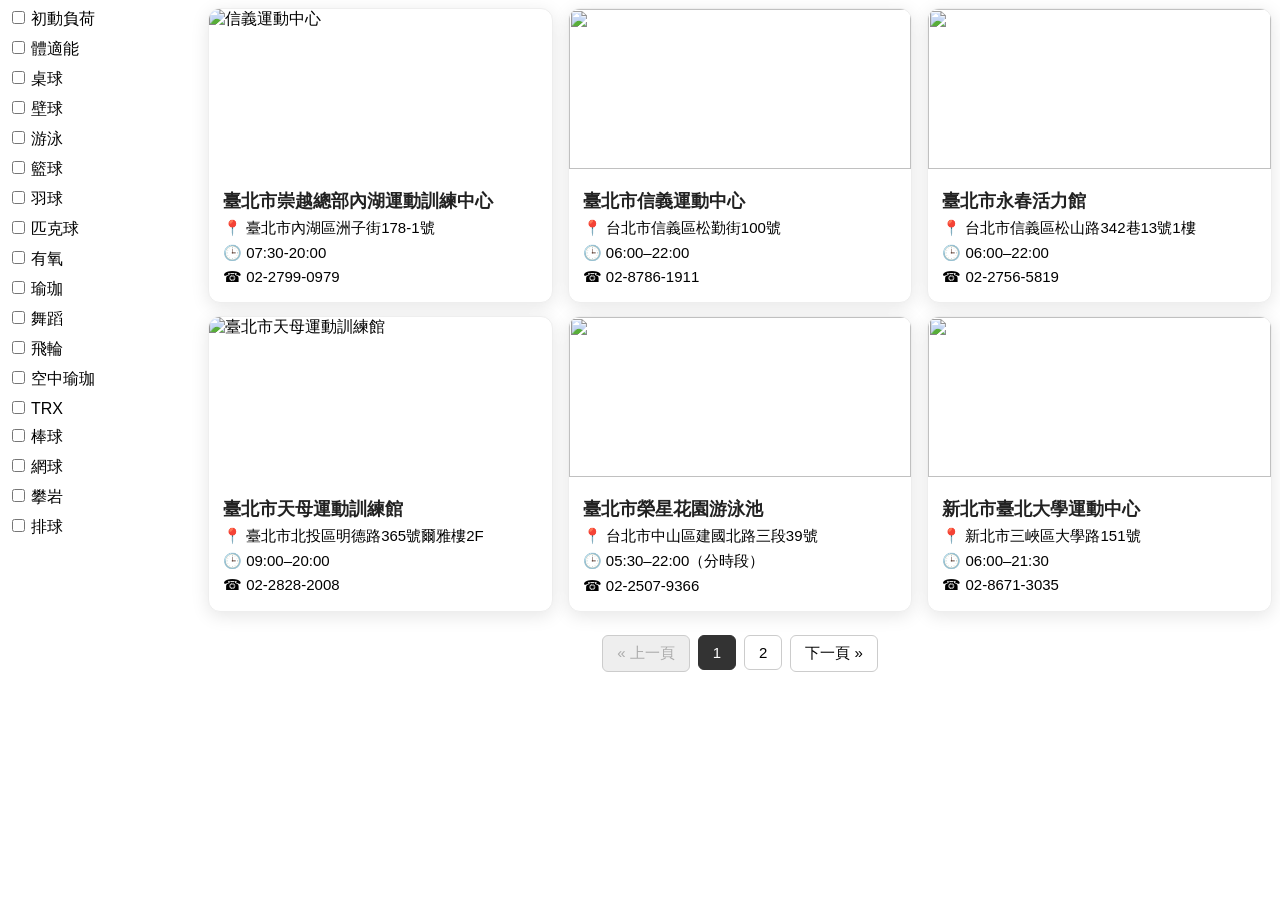
==== index.html @ 9be892de "gtm test" ====
<!DOCTYPE html>
<html lang="zh-Hant">
<head>
<meta charset="UTF-8" />
<meta name="viewport" content="width=device-width, initial-scale=1.0" />
<title>運動場館篩選</title>

<style>
/* 左側 checkbox 直式排列 */
.sidebar label {
  display: block;
  margin-bottom: 8px;
  font-size: 16px;
  cursor: pointer;
}
.sidebar input {
  margin-right: 6px;
}

/* 卡片外層連結 */
.card-link {
  display: block;
  text-decoration: none;
  color: inherit;
}

/* 美化卡片 */
.card {
  border-radius: 12px;
  overflow: hidden;
  background: #ffffff;
  box-shadow: 0 4px 18px rgba(0,0,0,.1);
  transition: .25s ease;
  border: 1px solid #eee;
  cursor: pointer;
}
.card:hover {
  transform: translateY(-4px);
  box-shadow: 0 8px 30px rgba(0,0,0,.15);
}
.card img {
  width: 100%;
  height: 160px;
  object-fit: cover;
}
.card-body {
  padding: 14px;
}
.card-body .title {
  color: #222;
  font-size: 18px;
  font-weight: 700;
}
.card-body div {
  margin-top: 6px;
  font-size: 15px;
}

/* 分頁美化 */
.pagination {
  margin-top: 25px;
  text-align: center;
}
.pagination button {
  margin: 0 4px;
  padding: 8px 14px;
  border-radius: 6px;
  border: 1px solid #ccc;
  background: #fff;
  cursor: pointer;
  transition: .2s;
  font-size: 15px;
}
.pagination button:hover:not(:disabled) {
  background: #007bff;
  color: #fff;
  border-color: #007bff;
}
.pagination button.active {
  background: #333;
  color: #fff;
  border-color: #333;
}
.pagination button:disabled {
  background: #eee;
  cursor: not-allowed;
}

  .card {
  display: flex;
  flex-direction: column;
  height: 100%;
}

.card-body {
  padding: 14px;
  flex: 1;
  display: flex;
  flex-direction: column;
}



/* RWD */
@media (max-width: 768px) {
  #cardList {
    grid-template-columns: repeat(2, 1fr) !important;
  }
}
@media (max-width: 480px) {
  #cardList {
    grid-template-columns: repeat(1, 1fr) !important;
  }
}
</style>
</head>

<body style="font-family:sans-serif;">

<div class="container" style="display:flex; gap:20px;">

  <!-- 左側 checkbox -->
  <div class="sidebar" style="width:180px;">
    <label><input type="checkbox" value="bmlt">初動負荷</label>
    <label><input type="checkbox" value="fitness">體適能</label>
    <label><input type="checkbox" value="table_tennis">桌球</label>
    <label><input type="checkbox" value="squash">壁球</label>
    <label><input type="checkbox" value="swimming">游泳</label>
    <label><input type="checkbox" value="basketball">籃球</label>
    <label><input type="checkbox" value="badminton">羽球</label>
    <label><input type="checkbox" value="pickleball">匹克球</label>

    <label><input type="checkbox" value="aerobics">有氧</label>
    <label><input type="checkbox" value="yoga">瑜珈</label>
    <label><input type="checkbox" value="dance">舞蹈</label>
    <label><input type="checkbox" value="spinning">飛輪</label>
    <label><input type="checkbox" value="aerial_yoga">空中瑜珈</label>
    <label><input type="checkbox" value="trx">TRX</label>

    
    <label><input type="checkbox" value="baseball">棒球</label>
    <label><input type="checkbox" value="tennis">網球</label>
    <label><input type="checkbox" value="rock_climbing">攀岩</label>
    <label><input type="checkbox" value="volleyball">排球</label>
  </div>

  <!-- 卡片區 -->
  <div style="flex:1;">
    <div id="cardList" class="grid"
      style="display:grid; grid-template-columns:repeat(3,1fr); gap:15px;">

      <!-- 卡片們開始 -->
      <!-- 1 -->
      <a class="card-link" href="https://nhhc.teamxports.com/" target="_blank">
        <div class="card" data-type="bmlt fitness spinning aerial_yoga">
          <img src="https://xports8.wordpress.com/wp-content/uploads/2026/04/dsc01451-4.jpg" height="10px" alt="信義運動中心">
          <div class="card-body">
            <div class="title">臺北市崇越總部內湖運動訓練中心</div>
            <div>📍 臺北市內湖區洲子街178-1號</div>
            <div>🕒 07:30-20:00</div>
            <div>☎ 02-2799-0979</div>
          </div>
        </div>
      </a>

      <!-- 2 -->
      <a class="card-link" href="https://xysc.teamxports.com/" target="_blank">
        <div class="card" data-type="bmlt fitness table_tennis squash swimming basketball badminton pickleball aerobics yoga dance spinning aerial_yoga trx volleyball">
          <img src="https://picsum.photos/300/200?102">
          <div class="card-body">
            <div class="title">臺北市信義運動中心</div>
            <div>📍 台北市信義區松勤街100號</div>
            <div>🕒 06:00–22:00</div>
            <div>☎ 02-8786-1911</div>
          </div>
        </div>
      </a>

      <!-- 3 -->
      <a class="card-link" href="https://xysc.teamxports.com/" target="_blank">
        <div class="card" data-type="fitness BMLT">
          <img src="https://picsum.photos/300/200?103">
          <div class="card-body">
            <div class="title">臺北市永春活力館</div>
            <div>📍 台北市信義區松山路342巷13號1樓</div>
            <div>🕒 06:00–22:00</div>
            <div>☎ 02-2756-5819</div>
          </div>
        </div>
      </a>

      <!-- 4 -->
      <a class="card-link" href="https://tmsc.teamxports.com/" target="_blank">
        <div class="card" data-type="table_tennis fitness">
          <img src="https://xports8.wordpress.com/wp-content/uploads/2026/04/dsc02531.jpg" alt="臺北市天母運動訓練館">
          <div class="card-body">
            <div class="title">臺北市天母運動訓練館</div>
            <div>📍 臺北市北投區明德路365號爾雅樓2F</div>
            <div>🕒 09:00–20:00</div>
            <div>☎ 02-2828-2008</div>
          </div>
        </div>
      </a>

      <!-- 5 -->
      <a class="card-link" href="https://rxsp.teamxports.com/" target="_blank">
        <div class="card" data-type="badminton basketball">
          <img src="https://picsum.photos/300/200?105">
          <div class="card-body">
            <div class="title">臺北市榮星花園游泳池</div>
            <div>📍 台北市中山區建國北路三段39號</div>
            <div>🕒 05:30–22:00（分時段）</div>
            <div>☎ 02-2507-9366</div>
          </div>
        </div>
      </a>

      <!-- 6 -->
      <a class="card-link" href="https://www.tusc.tw/" target="_blank">
        <div class="card" data-type="rock_climbing fitness">
          <img src="https://picsum.photos/300/200?106">
          <div class="card-body">
            <div class="title">新北市臺北大學運動中心</div>
            <div>📍 新北市三峽區大學路151號</div>
            <div>🕒 06:00–21:30</div>
            <div>☎ 02-8671-3035</div>
          </div>
        </div>
      </a>

      <!-- 7 -->
      <a class="card-link" href="https://sxsc.teamxports.com/" target="_blank">
        <div class="card" data-type="swimming">
          <img src="https://picsum.photos/300/200?107">
          <div class="card-body">
            <div class="title">新北市三峽運動中心</div>
            <div>📍 新北市三峽區文化路210巷12號</div>
            <div>🕒 06:00–22:00</div>
            <div>☎ 02-2674-9088</div>
          </div>
        </div>
      </a>

      <!-- 8 -->
      <a class="card-link" href="https://ygsc.teamxports.com/" target="_blank">
        <div class="card" data-type="tennis fitness">
          <img src="https://picsum.photos/300/200?108">
          <div class="card-body">
            <div class="title">新北市鶯歌運動中心</div>
            <div>📍 新北市鶯歌區館前路250號</div>
            <div>🕒 06:00–22:00</div>
            <div>☎ 02-8678-2677</div>
          </div>
        </div>
      </a>

      <!-- 9 -->
      <a class="card-link" href="https://bd3csc.teamxports.com/" target="_blank">
        <div class="card" data-type="volleyball fitness">
          <img src="https://picsum.photos/300/200?109">
          <div class="card-body">
            <div class="title">桃園市八德社宅微型運動館</div>
            <div>📍 桃園市八德區豐德路458號2樓</div>
            <div>🕒 平日14:00–21:00；假日08:00–21:00</div>
            <div>☎ 03-368-1077</div>
          </div>
        </div>
      </a>

      <!-- 10 -->
      <a class="card-link" href="https://fysc.teamxports.com/" target="_blank">
        <div class="card" data-type="gym fitness">
          <img src="https://picsum.photos/300/200?110">
          <div class="card-body">
            <div class="title">臺中市豐原國民暨兒童運動中心</div>
            <div>📍 台中市豐原區豐原大道一段（豐玉路8號）</div>
            <div>🕒 06:00–22:00</div>
            <div>☎ 04-2512-0120</div>
          </div>
        </div>
      </a>

    </div>

    <!-- 分頁 -->
    <div id="pagination" class="pagination"></div>
  </div>
</div>

<script>
document.addEventListener("DOMContentLoaded", function () {
  const checkboxes = document.querySelectorAll(".sidebar input");
  const cards = Array.from(document.querySelectorAll(".card-link"));
  const pagination = document.getElementById("pagination");
  const cardsPerPage = 6;
  let currentPage = 1;

  function updateView() {
    const selected = Array.from(checkboxes)
      .filter(c => c.checked)
      .map(c => c.value);

    const filtered = selected.length === 0
      ? cards
      : cards.filter(card => {
          const types = card.querySelector(".card").dataset.type.split(" ");
          return selected.some(s => types.includes(s));
        });

    const totalPages = Math.ceil(filtered.length / cardsPerPage);
    if (currentPage > totalPages) currentPage = totalPages || 1;

    const start = (currentPage - 1) * cardsPerPage;
    const end = start + cardsPerPage;

    cards.forEach(card => card.style.display = "none");
    filtered.slice(start, end).forEach(card => card.style.display = "block");

    renderPagination(totalPages);
  }

  function renderPagination(totalPages) {
    let html = "";
    html += `<button ${currentPage===1?"disabled":""} onclick="goPage(${currentPage-1})">« 上一頁</button>`;
    for (let i = 1; i <= totalPages; i++) {
      html += `<button onclick="goPage(${i})" class="${i===currentPage?"active":""}">${i}</button>`;
    }
    html += `<button ${currentPage===totalPages?"disabled":""} onclick="goPage(${currentPage+1})">下一頁 »</button>`;
    pagination.innerHTML = html;
  }

  window.goPage = function(num) {
    currentPage = num;
    updateView();
  };

  checkboxes.forEach(cb => cb.addEventListener("change", () => {
    currentPage = 1;
    updateView();
  }));

  updateView();
});
</script>

</body>
</html>
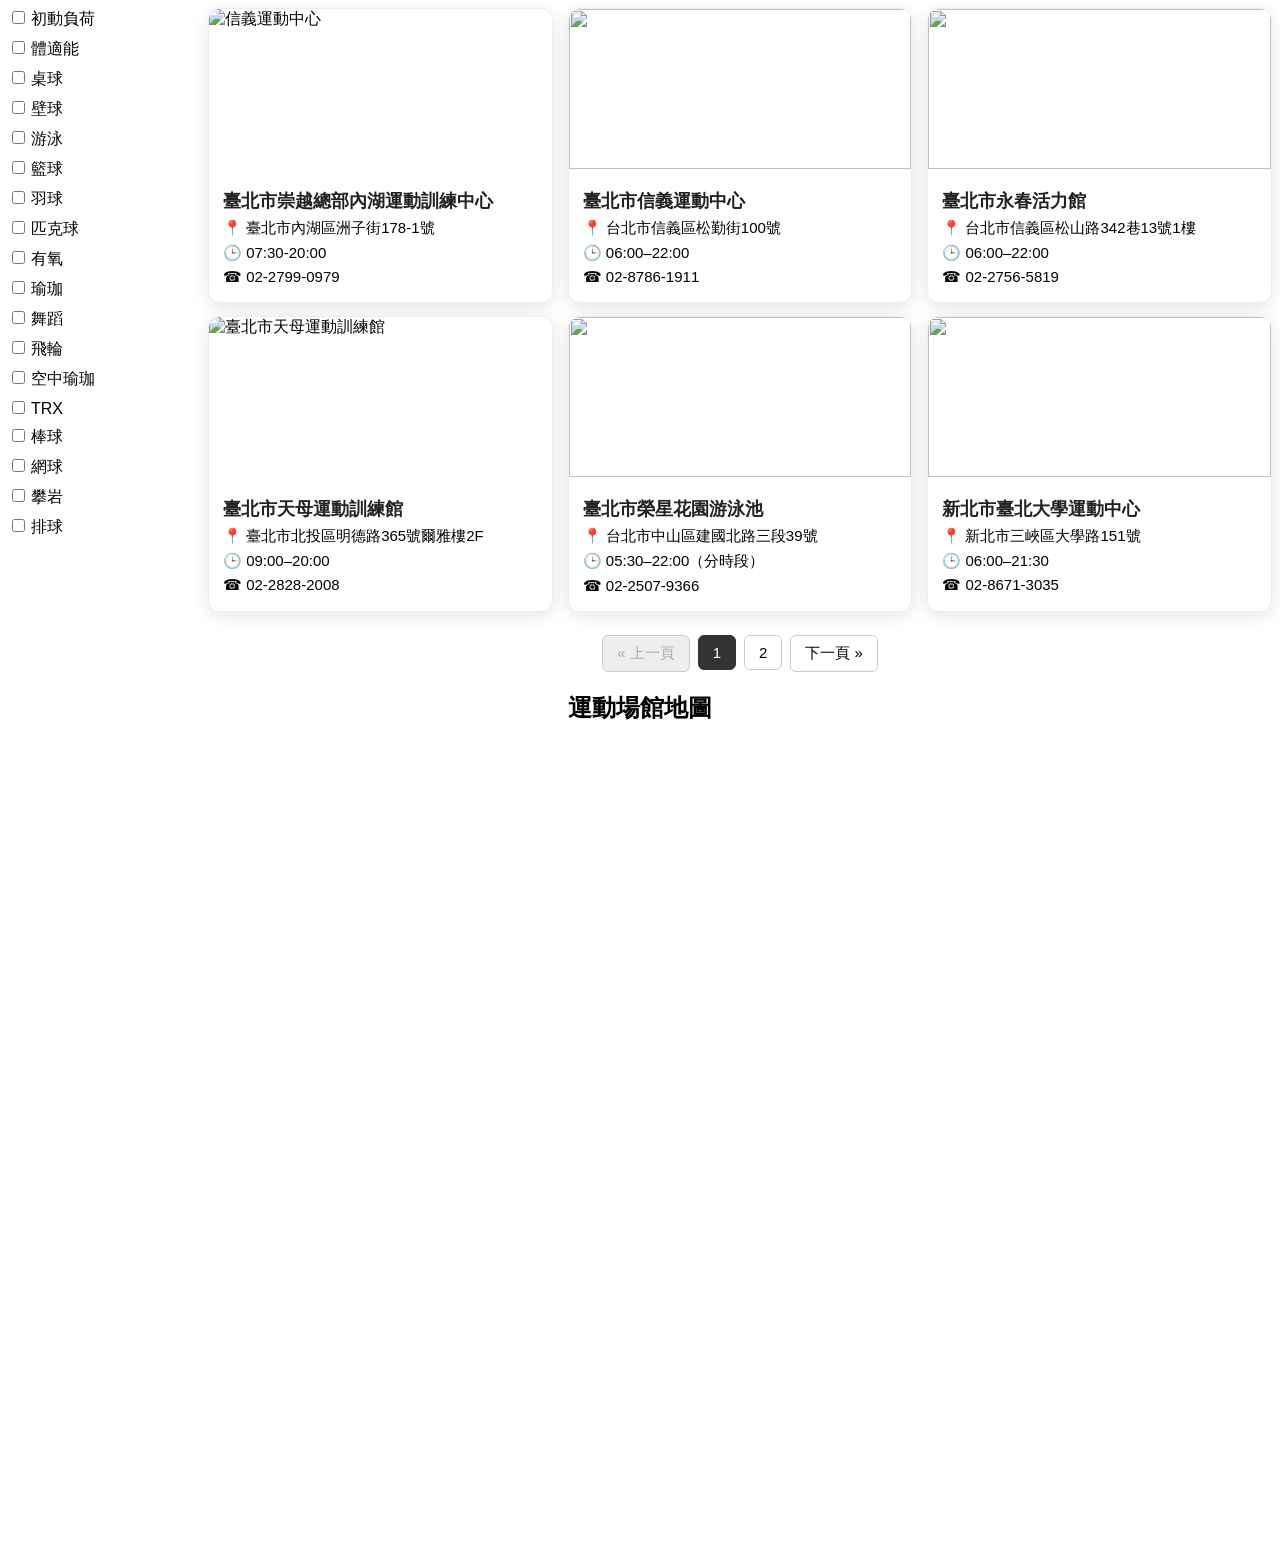
==== commit cb5d3a52: "gtm" ====
--- a/index.html
+++ b/index.html
@@ -2,8 +2,30 @@
 <html lang="zh-Hant">
 <head>
 <meta charset="UTF-8" />
+<!-- Google Tag Manager -->
+<script>(function(w,d,s,l,i){w[l]=w[l]||[];w[l].push({'gtm.start':
+new Date().getTime(),event:'gtm.js'});var f=d.getElementsByTagName(s)[0],
+j=d.createElement(s),dl=l!='dataLayer'?'&l='+l:'';j.async=true;j.src=
+'https://www.googletagmanager.com/gtm.js?id='+i+dl;f.parentNode.insertBefore(j,f);
+})(window,document,'script','dataLayer','GTM-5DMFG67S');</script>
+<!-- End Google Tag Manager -->
 <meta name="viewport" content="width=device-width, initial-scale=1.0" />
 <title>運動場館篩選</title>
+
+<link
+    rel="stylesheet"
+    href="https://unpkg.com/leaflet@1.9.4/dist/leaflet.css"
+  />
+
+  <!-- MarkerCluster CSS -->
+  <link
+    rel="stylesheet"
+    href="https://unpkg.com/leaflet.markercluster@1.5.3/dist/MarkerCluster.css"
+  />
+  <link
+    rel="stylesheet"
+    href="https://unpkg.com/leaflet.markercluster@1.5.3/dist/MarkerCluster.Default.css"
+  />
 
 <style>
 /* 左側 checkbox 直式排列 */
@@ -112,10 +134,56 @@
     grid-template-columns: repeat(1, 1fr) !important;
   }
 }
+
+    /* 容器 */
+    #sports-map-wrapper {
+      width: 100%;
+      display: flex;
+      justify-content: center;
+    }
+
+    #map {
+      width: 800px;
+      height: 800px;
+      max-width: 100%;
+    }
+
+    /* 移除 focus 外框 */
+    .leaflet-interactive:focus {
+      outline: none;
+      box-shadow: none;
+    }
+
+    /* Cluster 樣式 */
+    .marker-cluster {
+      border-radius: 50%;
+      color: #fff;
+      font-weight: bold;
+      display: flex;
+      align-items: center;
+      justify-content: center;
+    }
+
+    /* Tooltip 樣式 */
+    .leaflet-tooltip.custom-tooltip {
+      background: #ff8c00;
+      color: #fff;
+      font-size: 20px;
+      font-weight: bold;
+      border: none;
+      border-radius: 6px;
+      padding: 6px 10px;
+      box-shadow: none;
+      white-space: nowrap;
+    }
 </style>
 </head>
 
 <body style="font-family:sans-serif;">
+  <!-- Google Tag Manager (noscript) -->
+  <noscript><iframe src="https://www.googletagmanager.com/ns.html?id=GTM-5DMFG67S"
+  height="0" width="0" style="display:none;visibility:hidden"></iframe></noscript>
+  <!-- End Google Tag Manager (noscript) -->
 
 <div class="container" style="display:flex; gap:20px;">
 
@@ -178,7 +246,7 @@
 
       <!-- 3 -->
       <a class="card-link" href="https://xysc.teamxports.com/" target="_blank">
-        <div class="card" data-type="fitness BMLT">
+        <div class="card" data-type="fitness bmlt">
           <img src="https://picsum.photos/300/200?103">
           <div class="card-body">
             <div class="title">臺北市永春活力館</div>
@@ -269,7 +337,7 @@
 
       <!-- 10 -->
       <a class="card-link" href="https://fysc.teamxports.com/" target="_blank">
-        <div class="card" data-type="gym fitness">
+        <div class="card" data-type="fitness">
           <img src="https://picsum.photos/300/200?110">
           <div class="card-body">
             <div class="title">臺中市豐原國民暨兒童運動中心</div>
@@ -344,4 +412,178 @@
 </script>
 
 </body>
+
+<link
+    rel="stylesheet"
+    href="https://unpkg.com/leaflet@1.9.4/dist/leaflet.css"
+  />
+
+  <!-- MarkerCluster CSS -->
+  <link
+    rel="stylesheet"
+    href="https://unpkg.com/leaflet.markercluster@1.5.3/dist/MarkerCluster.css"
+  />
+  <link
+    rel="stylesheet"
+    href="https://unpkg.com/leaflet.markercluster@1.5.3/dist/MarkerCluster.Default.css"
+  />
+
+  <style>
+    /* 容器 */
+    #sports-map-wrapper {
+      width: 100%;
+      display: flex;
+      justify-content: center;
+    }
+
+    #map {
+      width: 800px;
+      height: 800px;
+      max-width: 100%;
+    }
+
+    /* 移除 focus 外框 */
+    .leaflet-interactive:focus {
+      outline: none;
+      box-shadow: none;
+    }
+
+    /* Cluster 樣式 */
+    .marker-cluster {
+      border-radius: 50%;
+      color: #fff;
+      font-weight: bold;
+      display: flex;
+      align-items: center;
+      justify-content: center;
+    }
+
+    /* Tooltip 樣式 */
+    .leaflet-tooltip.custom-tooltip {
+      background: #ff8c00;
+      color: #fff;
+      font-size: 20px;
+      font-weight: bold;
+      border: none;
+      border-radius: 6px;
+      padding: 6px 10px;
+      box-shadow: none;
+      white-space: nowrap;
+    }
+  </style>
+</head>
+
+<body>
+
+<h2 style="text-align:center">運動場館地圖</h2>
+
+<div id="sports-map-wrapper">
+  <div id="map"></div>
+</div>
+
+<!-- Leaflet JS -->
+<script src="https://unpkg.com/leaflet@1.9.4/dist/leaflet.js"></script>
+
+<!-- MarkerCluster JS -->
+<script src="https://unpkg.com/leaflet.markercluster@1.5.3/dist/leaflet.markercluster.js"></script>
+
+<script>
+/* ---------- 工具函式 ---------- */
+function lerp(value, min1, max1, min2, max2) {
+  return min2 + ((value - min1) * (max2 - min2)) / (max1 - min1);
+}
+
+function getColorByCount(count) {
+  var max = 10;
+  var n = Math.min(count, max) / max;
+  var sat = lerp(n, 0, 1, 50, 100);
+  var light = lerp(n, 0, 1, 70, 40);
+  return `hsl(0, ${sat}%, ${light}%)`;
+}
+
+function getRadiusByCount(count) {
+  var max = 10;
+  var n = Math.min(count, max) / max;
+  return lerp(n, 0, 1, 15, 30);
+}
+
+/* ---------- 地圖初始化 ---------- */
+var map = L.map('map', {
+  center: [23.7, 121],
+  zoom: 7,
+  minZoom: 7,
+  scrollWheelZoom: true
+});
+
+L.tileLayer(
+  'https://{s}.basemaps.cartocdn.com/light_all/{z}/{x}/{y}{r}.png',
+  { attribution: '© OpenStreetMap & CartoDB' }
+).addTo(map);
+
+/* ---------- 場館資料 ---------- */
+var venues = [
+  { name:"臺北市崇越總部內湖運動訓練中心", lat:25.0809, lng:121.5756 },
+  { name:"臺北市信義運動中心", lat:25.0329, lng:121.5654 },
+  { name:"永春活力館", lat:25.0405, lng:121.5759 },
+  { name:"臺北市天母運動訓練館", lat:25.1367, lng:121.4660 },
+  { name:"榮星花園游泳池", lat:25.0615, lng:121.5338 },
+  { name:"新北市臺北大學運動中心", lat:24.9433, lng:121.3702 },
+  { name:"新北市三峽運動中心", lat:24.9345, lng:121.3720 },
+  { name:"新北市鶯歌運動中心", lat:24.9568, lng:121.3526 },
+  { name:"桃園市八德社宅微型運動館", lat:24.9295, lng:121.2960 },
+  { name:"臺中市豐原國民暨兒童運動中心", lat:24.2520, lng:120.7223 }
+];
+
+/* ---------- Marker Cluster ---------- */
+var markers = L.markerClusterGroup({
+  iconCreateFunction: function(cluster) {
+    var count = cluster.getChildCount();
+    var r = getRadiusByCount(count);
+    var c = getColorByCount(count);
+
+    return L.divIcon({
+      html: `<div style="
+        width:${r*2}px;
+        height:${r*2}px;
+        background:${c};
+        border-radius:50%;
+        line-height:${r*2}px;
+      ">${count}</div>`,
+      className: 'marker-cluster',
+      iconSize: L.point(r*2, r*2)
+    });
+  }
+});
+
+/* ---------- Marker ---------- */
+venues.forEach(function(v) {
+  var marker = L.circleMarker([v.lat, v.lng], {
+    radius: 8,
+    fillColor: "#ff4d4d",
+    color: "transparent",
+    fillOpacity: 0.7
+  });
+
+  marker.bindTooltip(v.name, {
+    direction: 'top',
+    className: 'custom-tooltip',
+    offset: [0, -8],
+    opacity: 1
+  });
+
+  marker.on('mouseover', function() {
+    this.setStyle({ fillColor: '#ff8c00' });
+    this.openTooltip();
+  });
+
+  marker.on('mouseout', function() {
+    this.setStyle({ fillColor: '#ff4d4d' });
+    this.closeTooltip();
+  });
+
+  markers.addLayer(marker);
+});
+
+map.addLayer(markers);
+</script>
 </html>
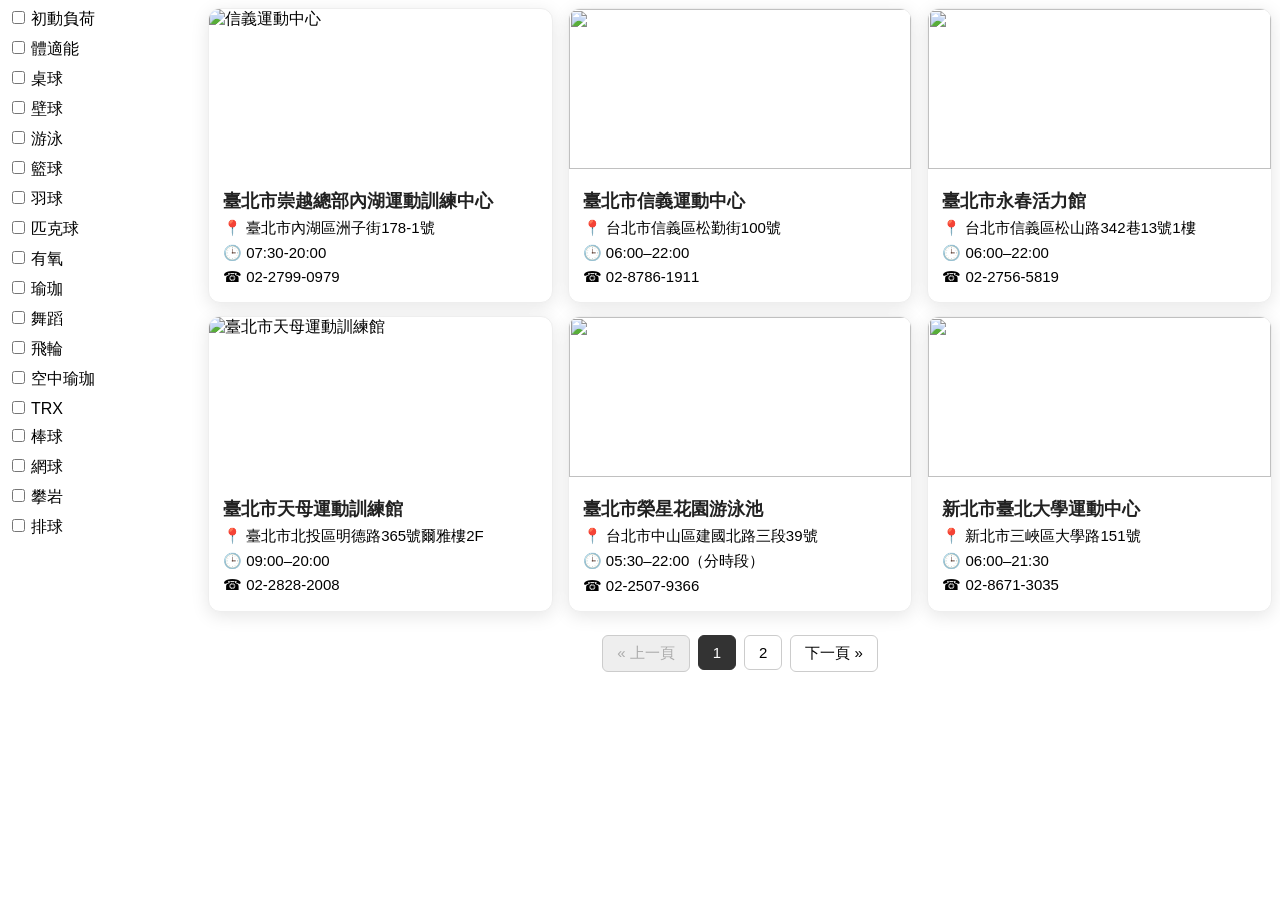
==== commit 3436f7c3: "gtm" ====
--- a/index.html
+++ b/index.html
@@ -28,6 +28,34 @@
   />
 
 <style>
+/* 通用樣式 */
+body {
+  font-family: sans-serif;
+}
+
+.container {
+  display: flex;
+  gap: 20px;
+}
+
+.container > div:nth-child(2) {
+  flex: 1;
+}
+
+.sidebar {
+  width: 180px;
+}
+
+#cardList {
+  display: grid;
+  grid-template-columns: repeat(3, 1fr);
+  gap: 15px;
+}
+
+h2 {
+  text-align: center;
+}
+
 /* 左側 checkbox 直式排列 */
 .sidebar label {
   display: block;
@@ -46,6 +74,7 @@
   color: inherit;
 }
 
+/* 卡片樣式 */
 /* 美化卡片 */
 .card {
   border-radius: 12px;
@@ -55,6 +84,9 @@
   transition: .25s ease;
   border: 1px solid #eee;
   cursor: pointer;
+  display: flex;
+  flex-direction: column;
+  height: 100%;
 }
 .card:hover {
   transform: translateY(-4px);
@@ -67,6 +99,9 @@
 }
 .card-body {
   padding: 14px;
+  flex: 1;
+  display: flex;
+  flex-direction: column;
 }
 .card-body .title {
   color: #222;
@@ -108,20 +143,44 @@
   cursor: not-allowed;
 }
 
-  .card {
+/* 地圖樣式 */
+/* 容器 */
+#sports-map-wrapper {
+  width: 100%;
   display: flex;
-  flex-direction: column;
-  height: 100%;
-}
-
-.card-body {
-  padding: 14px;
-  flex: 1;
+  justify-content: center;
+}
+#map {
+  width: 800px;
+  height: 800px;
+  max-width: 100%;
+}
+/* 移除 focus 外框 */
+.leaflet-interactive:focus {
+  outline: none;
+  box-shadow: none;
+}
+/* Cluster 樣式 */
+.marker-cluster {
+  border-radius: 50%;
+  color: #fff;
+  font-weight: bold;
   display: flex;
-  flex-direction: column;
-}
-
-
+  align-items: center;
+  justify-content: center;
+}
+/* Tooltip 樣式 */
+.leaflet-tooltip.custom-tooltip {
+  background: #ff8c00;
+  color: #fff;
+  font-size: 20px;
+  font-weight: bold;
+  border: none;
+  border-radius: 6px;
+  padding: 6px 10px;
+  box-shadow: none;
+  white-space: nowrap;
+}
 
 /* RWD */
 @media (max-width: 768px) {
@@ -134,61 +193,19 @@
     grid-template-columns: repeat(1, 1fr) !important;
   }
 }
-
-    /* 容器 */
-    #sports-map-wrapper {
-      width: 100%;
-      display: flex;
-      justify-content: center;
-    }
-
-    #map {
-      width: 800px;
-      height: 800px;
-      max-width: 100%;
-    }
-
-    /* 移除 focus 外框 */
-    .leaflet-interactive:focus {
-      outline: none;
-      box-shadow: none;
-    }
-
-    /* Cluster 樣式 */
-    .marker-cluster {
-      border-radius: 50%;
-      color: #fff;
-      font-weight: bold;
-      display: flex;
-      align-items: center;
-      justify-content: center;
-    }
-
-    /* Tooltip 樣式 */
-    .leaflet-tooltip.custom-tooltip {
-      background: #ff8c00;
-      color: #fff;
-      font-size: 20px;
-      font-weight: bold;
-      border: none;
-      border-radius: 6px;
-      padding: 6px 10px;
-      box-shadow: none;
-      white-space: nowrap;
-    }
 </style>
 </head>
 
-<body style="font-family:sans-serif;">
+<body>
   <!-- Google Tag Manager (noscript) -->
   <noscript><iframe src="https://www.googletagmanager.com/ns.html?id=GTM-5DMFG67S"
   height="0" width="0" style="display:none;visibility:hidden"></iframe></noscript>
   <!-- End Google Tag Manager (noscript) -->
 
-<div class="container" style="display:flex; gap:20px;">
+<div class="container">
 
   <!-- 左側 checkbox -->
-  <div class="sidebar" style="width:180px;">
+  <div class="sidebar">
     <label><input type="checkbox" value="bmlt">初動負荷</label>
     <label><input type="checkbox" value="fitness">體適能</label>
     <label><input type="checkbox" value="table_tennis">桌球</label>
@@ -213,9 +230,8 @@
   </div>
 
   <!-- 卡片區 -->
-  <div style="flex:1;">
-    <div id="cardList" class="grid"
-      style="display:grid; grid-template-columns:repeat(3,1fr); gap:15px;">
+  <div>
+    <div id="cardList" class="grid">
 
       <!-- 卡片們開始 -->
       <!-- 1 -->
@@ -411,179 +427,3 @@
 });
 </script>
 
-</body>
-
-<link
-    rel="stylesheet"
-    href="https://unpkg.com/leaflet@1.9.4/dist/leaflet.css"
-  />
-
-  <!-- MarkerCluster CSS -->
-  <link
-    rel="stylesheet"
-    href="https://unpkg.com/leaflet.markercluster@1.5.3/dist/MarkerCluster.css"
-  />
-  <link
-    rel="stylesheet"
-    href="https://unpkg.com/leaflet.markercluster@1.5.3/dist/MarkerCluster.Default.css"
-  />
-
-  <style>
-    /* 容器 */
-    #sports-map-wrapper {
-      width: 100%;
-      display: flex;
-      justify-content: center;
-    }
-
-    #map {
-      width: 800px;
-      height: 800px;
-      max-width: 100%;
-    }
-
-    /* 移除 focus 外框 */
-    .leaflet-interactive:focus {
-      outline: none;
-      box-shadow: none;
-    }
-
-    /* Cluster 樣式 */
-    .marker-cluster {
-      border-radius: 50%;
-      color: #fff;
-      font-weight: bold;
-      display: flex;
-      align-items: center;
-      justify-content: center;
-    }
-
-    /* Tooltip 樣式 */
-    .leaflet-tooltip.custom-tooltip {
-      background: #ff8c00;
-      color: #fff;
-      font-size: 20px;
-      font-weight: bold;
-      border: none;
-      border-radius: 6px;
-      padding: 6px 10px;
-      box-shadow: none;
-      white-space: nowrap;
-    }
-  </style>
-</head>
-
-<body>
-
-<h2 style="text-align:center">運動場館地圖</h2>
-
-<div id="sports-map-wrapper">
-  <div id="map"></div>
-</div>
-
-<!-- Leaflet JS -->
-<script src="https://unpkg.com/leaflet@1.9.4/dist/leaflet.js"></script>
-
-<!-- MarkerCluster JS -->
-<script src="https://unpkg.com/leaflet.markercluster@1.5.3/dist/leaflet.markercluster.js"></script>
-
-<script>
-/* ---------- 工具函式 ---------- */
-function lerp(value, min1, max1, min2, max2) {
-  return min2 + ((value - min1) * (max2 - min2)) / (max1 - min1);
-}
-
-function getColorByCount(count) {
-  var max = 10;
-  var n = Math.min(count, max) / max;
-  var sat = lerp(n, 0, 1, 50, 100);
-  var light = lerp(n, 0, 1, 70, 40);
-  return `hsl(0, ${sat}%, ${light}%)`;
-}
-
-function getRadiusByCount(count) {
-  var max = 10;
-  var n = Math.min(count, max) / max;
-  return lerp(n, 0, 1, 15, 30);
-}
-
-/* ---------- 地圖初始化 ---------- */
-var map = L.map('map', {
-  center: [23.7, 121],
-  zoom: 7,
-  minZoom: 7,
-  scrollWheelZoom: true
-});
-
-L.tileLayer(
-  'https://{s}.basemaps.cartocdn.com/light_all/{z}/{x}/{y}{r}.png',
-  { attribution: '© OpenStreetMap & CartoDB' }
-).addTo(map);
-
-/* ---------- 場館資料 ---------- */
-var venues = [
-  { name:"臺北市崇越總部內湖運動訓練中心", lat:25.0809, lng:121.5756 },
-  { name:"臺北市信義運動中心", lat:25.0329, lng:121.5654 },
-  { name:"永春活力館", lat:25.0405, lng:121.5759 },
-  { name:"臺北市天母運動訓練館", lat:25.1367, lng:121.4660 },
-  { name:"榮星花園游泳池", lat:25.0615, lng:121.5338 },
-  { name:"新北市臺北大學運動中心", lat:24.9433, lng:121.3702 },
-  { name:"新北市三峽運動中心", lat:24.9345, lng:121.3720 },
-  { name:"新北市鶯歌運動中心", lat:24.9568, lng:121.3526 },
-  { name:"桃園市八德社宅微型運動館", lat:24.9295, lng:121.2960 },
-  { name:"臺中市豐原國民暨兒童運動中心", lat:24.2520, lng:120.7223 }
-];
-
-/* ---------- Marker Cluster ---------- */
-var markers = L.markerClusterGroup({
-  iconCreateFunction: function(cluster) {
-    var count = cluster.getChildCount();
-    var r = getRadiusByCount(count);
-    var c = getColorByCount(count);
-
-    return L.divIcon({
-      html: `<div style="
-        width:${r*2}px;
-        height:${r*2}px;
-        background:${c};
-        border-radius:50%;
-        line-height:${r*2}px;
-      ">${count}</div>`,
-      className: 'marker-cluster',
-      iconSize: L.point(r*2, r*2)
-    });
-  }
-});
-
-/* ---------- Marker ---------- */
-venues.forEach(function(v) {
-  var marker = L.circleMarker([v.lat, v.lng], {
-    radius: 8,
-    fillColor: "#ff4d4d",
-    color: "transparent",
-    fillOpacity: 0.7
-  });
-
-  marker.bindTooltip(v.name, {
-    direction: 'top',
-    className: 'custom-tooltip',
-    offset: [0, -8],
-    opacity: 1
-  });
-
-  marker.on('mouseover', function() {
-    this.setStyle({ fillColor: '#ff8c00' });
-    this.openTooltip();
-  });
-
-  marker.on('mouseout', function() {
-    this.setStyle({ fillColor: '#ff4d4d' });
-    this.closeTooltip();
-  });
-
-  markers.addLayer(marker);
-});
-
-map.addLayer(markers);
-</script>
-</html>
